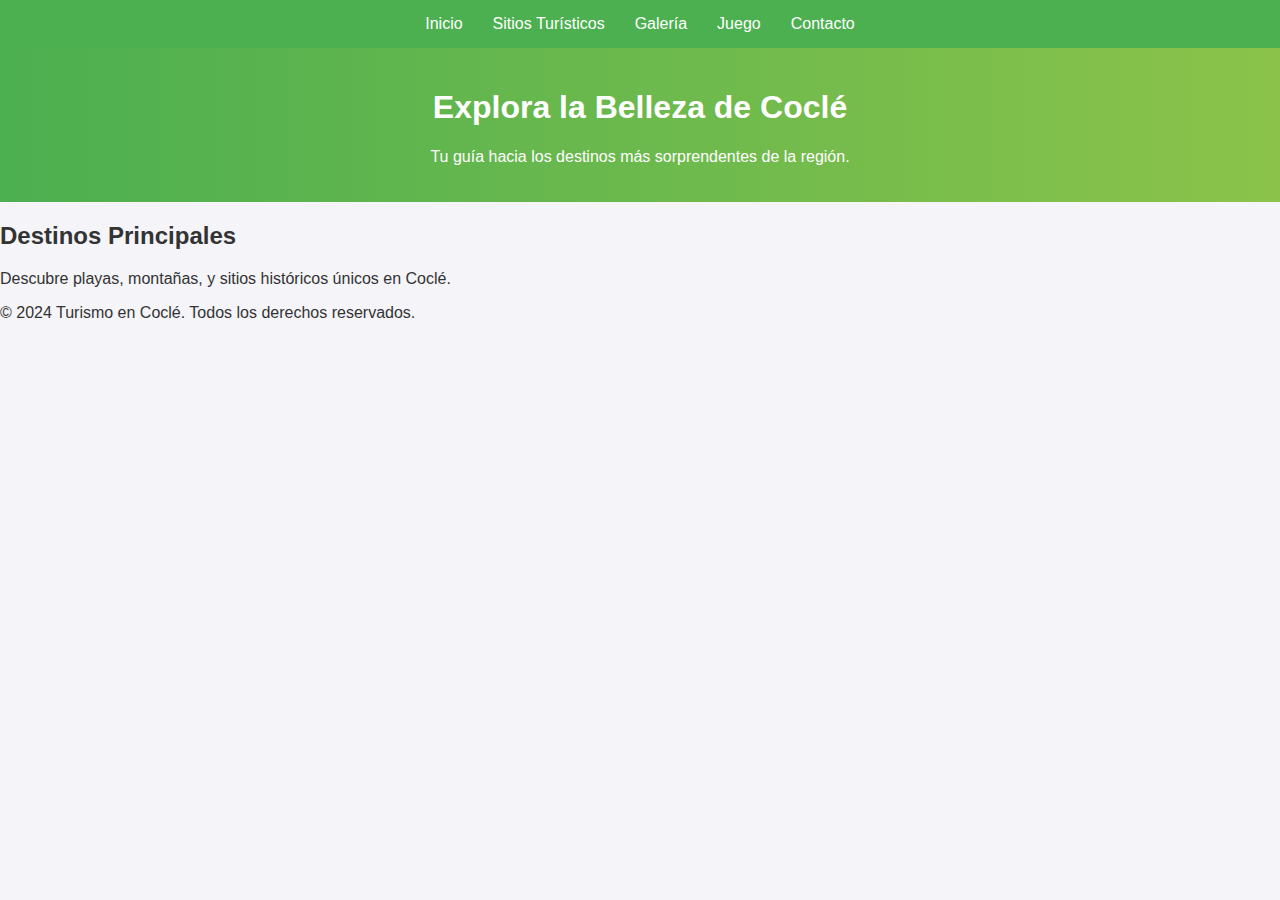
==== web/index.html @ 5fbdaf17 "adding beta code" ====
<!DOCTYPE html>
<html lang="es">
<head>
    <meta charset="UTF-8">
    <meta name="viewport" content="width=device-width, initial-scale=1.0">
    <title>Turismo en Coclé</title>
    <link rel="stylesheet" href="estilo.css">
    <script src="script.js" defer></script>
</head>
<body>

    <!-- Barra de Menú Responsive -->
    <nav class="navbar">
        <ul>
            <li><a href="index.html">Inicio</a></li>
            <li><a href="#">Sitios Turísticos</a>
                <ul class="submenu">
                    <li><a href="sitio1.html">Sitio 1</a></li>
                    <li><a href="sitio2.html">Sitio 2</a></li>
                    <li><a href="sitio3.html">Sitio 3</a></li>
                    <li><a href="sitio4.html">Sitio 4</a></li>
                    <li><a href="sitio5.html">Sitio 5</a></li>
                </ul>
            </li>
            <li><a href="slides.html">Galería</a></li>
            <li><a href="juego.html">Juego</a></li>
            <li><a href="contacto.html">Contacto</a></li>
        </ul>
    </nav>

    <!-- Contenido Principal -->
    <header>
        <h1>Explora la Belleza de Coclé</h1>
        <p>Tu guía hacia los destinos más sorprendentes de la región.</p>
    </header>

    <main>
        <section class="destinos">
            <h2>Destinos Principales</h2>
            <p>Descubre playas, montañas, y sitios históricos únicos en Coclé.</p>
        </section>
    </main>

    <footer>
        <p>© 2024 Turismo en Coclé. Todos los derechos reservados.</p>
    </footer>
</body>
</html>
---- web/estilo.css ----
/* General */
body {
    font-family: Arial, sans-serif;
    margin: 0;
    padding: 0;
    background-color: #f4f4f9;
    color: #333;
}

header {
    text-align: center;
    background: linear-gradient(to right, #4caf50, #8bc34a);
    padding: 20px;
    color: white;
}
.navbar ul {
    list-style: none;
    margin: 0;
    padding: 0;
    display: flex;
    justify-content: center;
    background: #4caf50;
}

.navbar ul li {
    position: relative;
}

.navbar ul li a {
    text-decoration: none;
    color: white;
    padding: 15px;
    display: block;
}

.submenu {
    display: none;
    position: absolute;
    background: #8bc34a;
    list-style: none;
    margin: 0;
    padding: 0;
    top: 100%;
    left: 0; /* Alinea el submenú con el elemento principal */
    min-width: 150px; /* Ancho mínimo para el submenú */
    z-index: 10; /* Asegura que esté por encima de otros elementos */
    border: 1px solid #4caf50; /* Opcional, para mayor claridad */
}

/* Mostrar el submenú al pasar el cursor */
.navbar ul li:hover .submenu {
    display: block;
}

nav.navbar ul li .submenu {
    display: none;
}

/* Estilo de los elementos del submenú */
.submenu li a {
    text-decoration: none;
    color: white;
    padding: 10px 15px;
    display: block;
    transition: background-color 0.3s ease;
}

.submenu li a:hover {
    background: #7cb342;
}


.modal {
    display: block;
    position: fixed;
    top: 0;
    left: 0;
    width: 100%;
    height: 100%;
    background: rgba(0, 0, 0, 0.5);
    justify-content: center;
    align-items: center;
}

.modal-content {
    background: white;
    padding: 20px;
    border-radius: 8px;
    text-align: center;
}


.slider-container {
    position: relative;
    width: 80%;
    margin: auto;
    overflow: hidden;
}
.slides {
    display: flex;
    transition: transform 0.5s ease-in-out;
}
.slide {
    min-width: 100%;
    box-sizing: border-box;
}
.slide img {
    width: 100%;
    height: auto;
}
.description {
    text-align: center;
    font-size: 18px;
    margin: 10px 0;
}
.controls {
    position: absolute;
    top: 50%;
    width: 100%;
    display: flex;
    justify-content: space-between;
    transform: translateY(-50%);
}
.controls button {
    background-color: rgba(0, 0, 0, 0.5);
    border: none;
    color: white;
    font-size: 24px;
    cursor: pointer;
    padding: 10px;
}
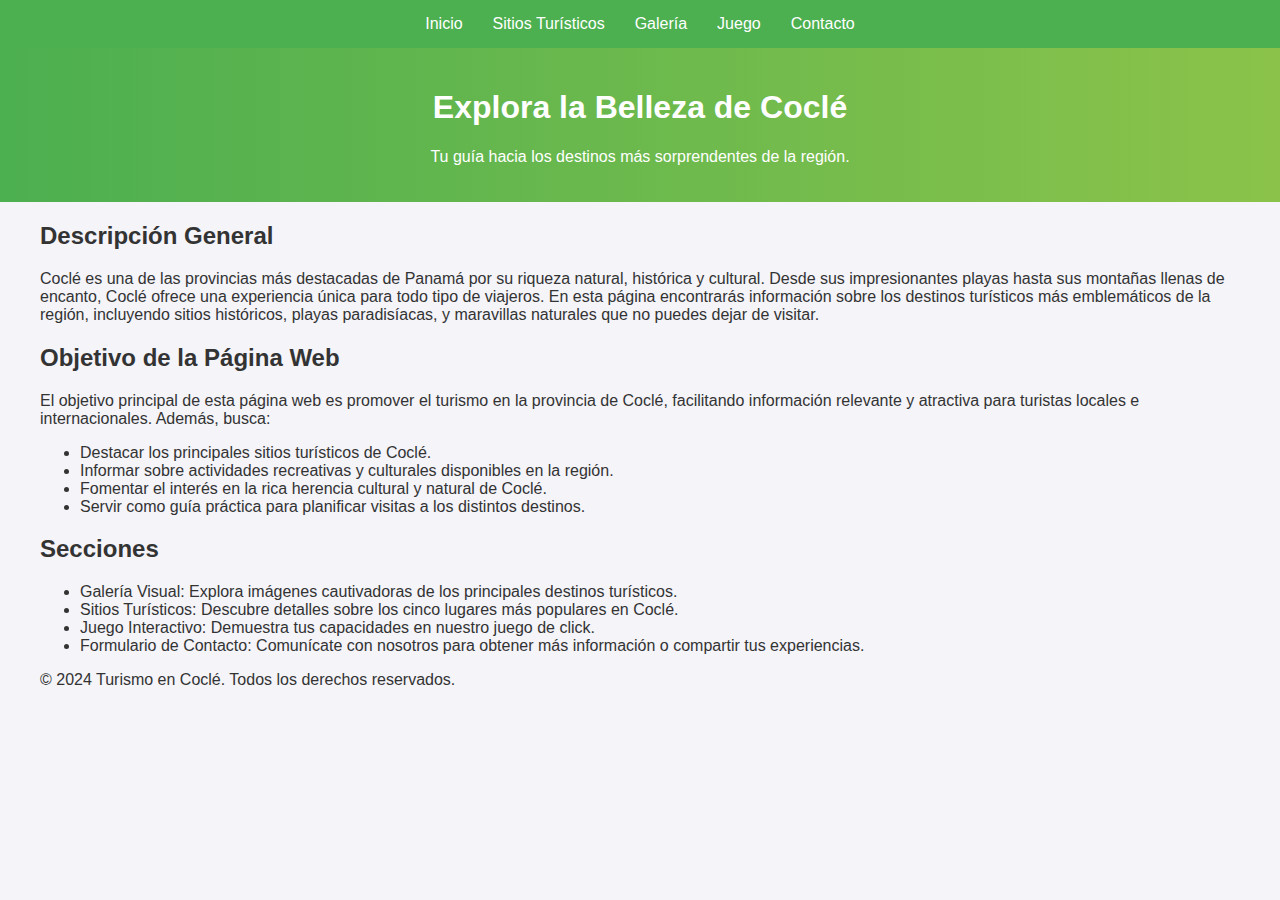
==== commit a967a809: "adding content to the sites" ====
--- a/web/index.html
+++ b/web/index.html
@@ -33,16 +33,39 @@
         <h1>Explora la Belleza de Coclé</h1>
         <p>Tu guía hacia los destinos más sorprendentes de la región.</p>
     </header>
+    <blockquote>
+        <main>
+                <section class="descripcion">
+                    <h2>Descripción General</h2>
+                    <p>Coclé es una de las provincias más destacadas de Panamá por su riqueza natural, histórica y cultural. Desde sus impresionantes playas hasta sus montañas llenas de encanto, Coclé ofrece una experiencia única para todo tipo de viajeros. En esta página encontrarás información sobre los destinos turísticos más emblemáticos de la región, incluyendo sitios históricos, playas paradisíacas, y maravillas naturales que no puedes dejar de visitar.</p>
+                </section>
 
-    <main>
-        <section class="destinos">
-            <h2>Destinos Principales</h2>
-            <p>Descubre playas, montañas, y sitios históricos únicos en Coclé.</p>
-        </section>
-    </main>
+                <section class="Objetivo">
+                    <h2>Objetivo de la Página Web</h2>
+                    <p>El objetivo principal de esta página web es promover el turismo en la provincia de Coclé, facilitando información relevante y atractiva para turistas locales e internacionales. Además, busca:</p>
+                    <ul>
+                        <li>Destacar los principales sitios turísticos de Coclé.</li>
+                        <li>Informar sobre actividades recreativas y culturales disponibles en la región.</li>
+                        <li>Fomentar el interés en la rica herencia cultural y natural de Coclé.</li>
+                        <li>Servir como guía práctica para planificar visitas a los distintos destinos.</li>
+                    </ul>
+                </section>
+        
+                <section class="destacadas">
+                    <h2>Secciones</h2>
+                    <ul>
+                        <li>Galería Visual: Explora imágenes cautivadoras de los principales destinos turísticos.</li>
+                        <li>Sitios Turísticos: Descubre detalles sobre los cinco lugares más populares en Coclé.</li>
+                        <li>Juego Interactivo: Demuestra tus capacidades en nuestro juego de click.</li>
+                        <li>Formulario de Contacto: Comunícate con nosotros para obtener más información o compartir tus experiencias.</li>
+                    </ul>
+                </section>
+            
+        </main>
 
-    <footer>
-        <p>© 2024 Turismo en Coclé. Todos los derechos reservados.</p>
-    </footer>
+        <footer>
+            <p>© 2024 Turismo en Coclé. Todos los derechos reservados.</p>
+        </footer>
+    </blockquote>
 </body>
 </html>
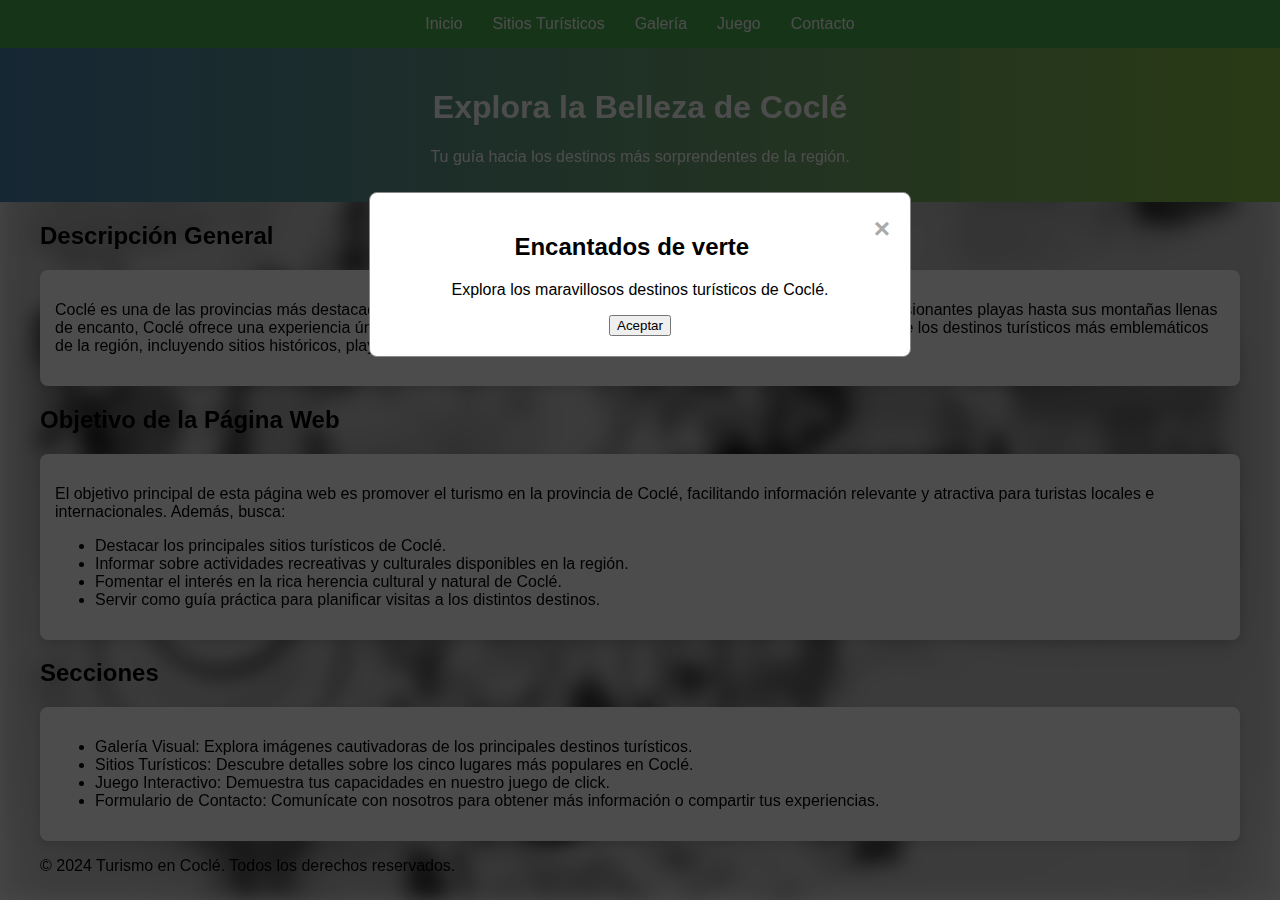
==== commit 59acec2a: "Se agrego fondo y cajas para los parrafos, a su vez ventana modal en html, CSS y javascript" ====
--- a/web/index.html
+++ b/web/index.html
@@ -8,6 +8,8 @@
     <script src="script.js" defer></script>
 </head>
 <body>
+    <!-- Div para la imagen de fondo -->
+    <div class="background"></div>
 
     <!-- Barra de Menú Responsive -->
     <nav class="navbar">
@@ -35,13 +37,16 @@
     </header>
     <blockquote>
         <main>
-                <section class="descripcion">
-                    <h2>Descripción General</h2>
+            <section class="descripcion">
+                <h2>Descripción General</h2>
+                <div class="highlight">
                     <p>Coclé es una de las provincias más destacadas de Panamá por su riqueza natural, histórica y cultural. Desde sus impresionantes playas hasta sus montañas llenas de encanto, Coclé ofrece una experiencia única para todo tipo de viajeros. En esta página encontrarás información sobre los destinos turísticos más emblemáticos de la región, incluyendo sitios históricos, playas paradisíacas, y maravillas naturales que no puedes dejar de visitar.</p>
-                </section>
+                </div>
+            </section>
 
-                <section class="Objetivo">
-                    <h2>Objetivo de la Página Web</h2>
+            <section class="Objetivo">
+                <h2>Objetivo de la Página Web</h2>
+                <div class="highlight">
                     <p>El objetivo principal de esta página web es promover el turismo en la provincia de Coclé, facilitando información relevante y atractiva para turistas locales e internacionales. Además, busca:</p>
                     <ul>
                         <li>Destacar los principales sitios turísticos de Coclé.</li>
@@ -49,23 +54,36 @@
                         <li>Fomentar el interés en la rica herencia cultural y natural de Coclé.</li>
                         <li>Servir como guía práctica para planificar visitas a los distintos destinos.</li>
                     </ul>
-                </section>
-        
-                <section class="destacadas">
-                    <h2>Secciones</h2>
+                </div>
+            </section>
+
+            <section class="destacadas">
+                <h2>Secciones</h2>
+                <div class="highlight">
                     <ul>
                         <li>Galería Visual: Explora imágenes cautivadoras de los principales destinos turísticos.</li>
                         <li>Sitios Turísticos: Descubre detalles sobre los cinco lugares más populares en Coclé.</li>
                         <li>Juego Interactivo: Demuestra tus capacidades en nuestro juego de click.</li>
                         <li>Formulario de Contacto: Comunícate con nosotros para obtener más información o compartir tus experiencias.</li>
                     </ul>
-                </section>
-            
+                </div>
+            </section>
+
         </main>
 
         <footer>
             <p>© 2024 Turismo en Coclé. Todos los derechos reservados.</p>
         </footer>
     </blockquote>
+
+        <!-- Ventana Modal de Bienvenida -->
+<div id="modal" class="modal">
+    <div class="modal-content">
+        <span class="cerrar" id="cerrarModal">&times;</span>
+        <h2>Encantados de verte</h2>
+        <p>Explora los maravillosos destinos turísticos de Coclé.</p>
+        <button id="aceptarModal">Aceptar</button>
+    </div>
+</div>
 </body>
 </html>
--- a/web/estilo.css
+++ b/web/estilo.css
@@ -4,12 +4,12 @@
     margin: 0;
     padding: 0;
     background-color: #f4f4f9;
-    color: #333;
+    color: #000000;
 }
 
 header {
     text-align: center;
-    background: linear-gradient(to right, #4caf50, #8bc34a);
+    background: linear-gradient(to right, #4c84af, #8bc34a);
     padding: 20px;
     color: white;
 }
@@ -31,6 +31,19 @@
     color: white;
     padding: 15px;
     display: block;
+}
+
+.background {
+    position: fixed;
+    top: 0;
+    left: 0;
+    width: 100%;
+    height: 100%;
+    background-image: url('img/Turismo_Cocle.jpg'); 
+    background-size: cover; 
+    background-position: center; 
+    filter: blur(10px); 
+    z-index: -1; 
 }
 
 .submenu {
@@ -128,4 +141,49 @@
     font-size: 24px;
     cursor: pointer;
     padding: 10px;
+}
+
+.highlight {
+    background-color: white;
+    padding: 15px;
+    border-radius: 8px;
+    box-shadow: 0 4px 10px rgba(0, 0, 0, 0.1);
+    margin: 15px 0;
+}
+
+/* Estilos para la ventana modal */
+.modal {
+    display: none;
+    position: fixed;
+    z-index: 1000;
+    left: 0;
+    top: 0;
+    width: 100%;
+    height: 100%;
+    overflow: auto;
+    background-color: rgba(0, 0, 0, 0.7);
+}
+
+.modal-content {
+    background-color: white;
+    margin: 15% auto;
+    padding: 20px;
+    border: 1px solid #888;
+    width: 80%;
+    max-width: 500px;
+    border-radius: 8px;
+}
+
+.cerrar {
+    color: #aaa;
+    float: right;
+    font-size: 28px;
+    font-weight: bold;
+}
+
+.cerrar:hover,
+.cerrar:focus {
+    color: black;
+    text-decoration: none;
+    cursor: pointer;
 }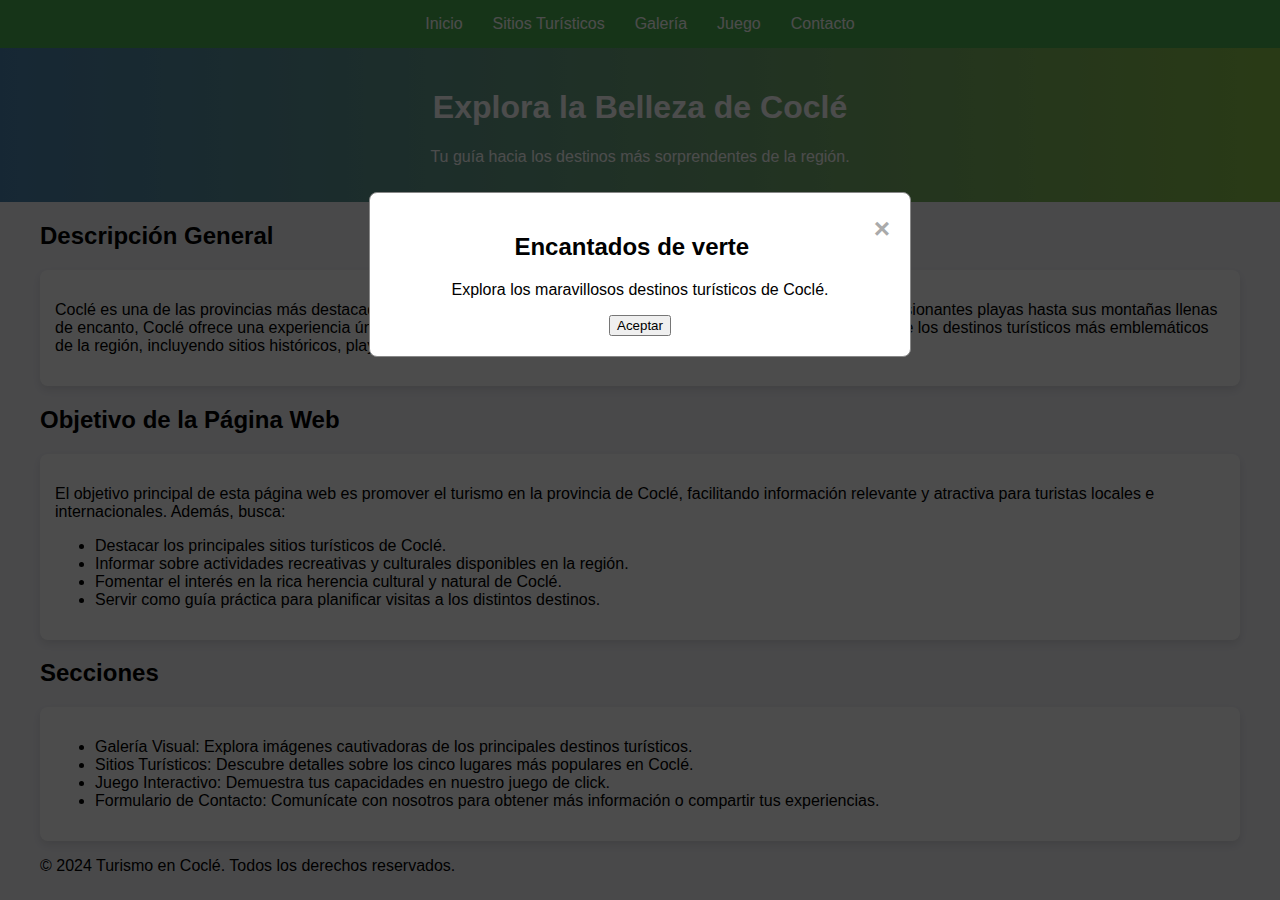
==== commit 161830a2: "The background is white again, adding more information to the sites" ====
--- a/web/index.html
+++ b/web/index.html
@@ -8,9 +8,6 @@
     <script src="script.js" defer></script>
 </head>
 <body>
-    <!-- Div para la imagen de fondo -->
-    <div class="background"></div>
-
     <!-- Barra de Menú Responsive -->
     <nav class="navbar">
         <ul>
--- a/web/estilo.css
+++ b/web/estilo.css
@@ -31,19 +31,6 @@
     color: white;
     padding: 15px;
     display: block;
-}
-
-.background {
-    position: fixed;
-    top: 0;
-    left: 0;
-    width: 100%;
-    height: 100%;
-    background-image: url('img/Turismo_Cocle.jpg'); 
-    background-size: cover; 
-    background-position: center; 
-    filter: blur(10px); 
-    z-index: -1; 
 }
 
 .submenu {
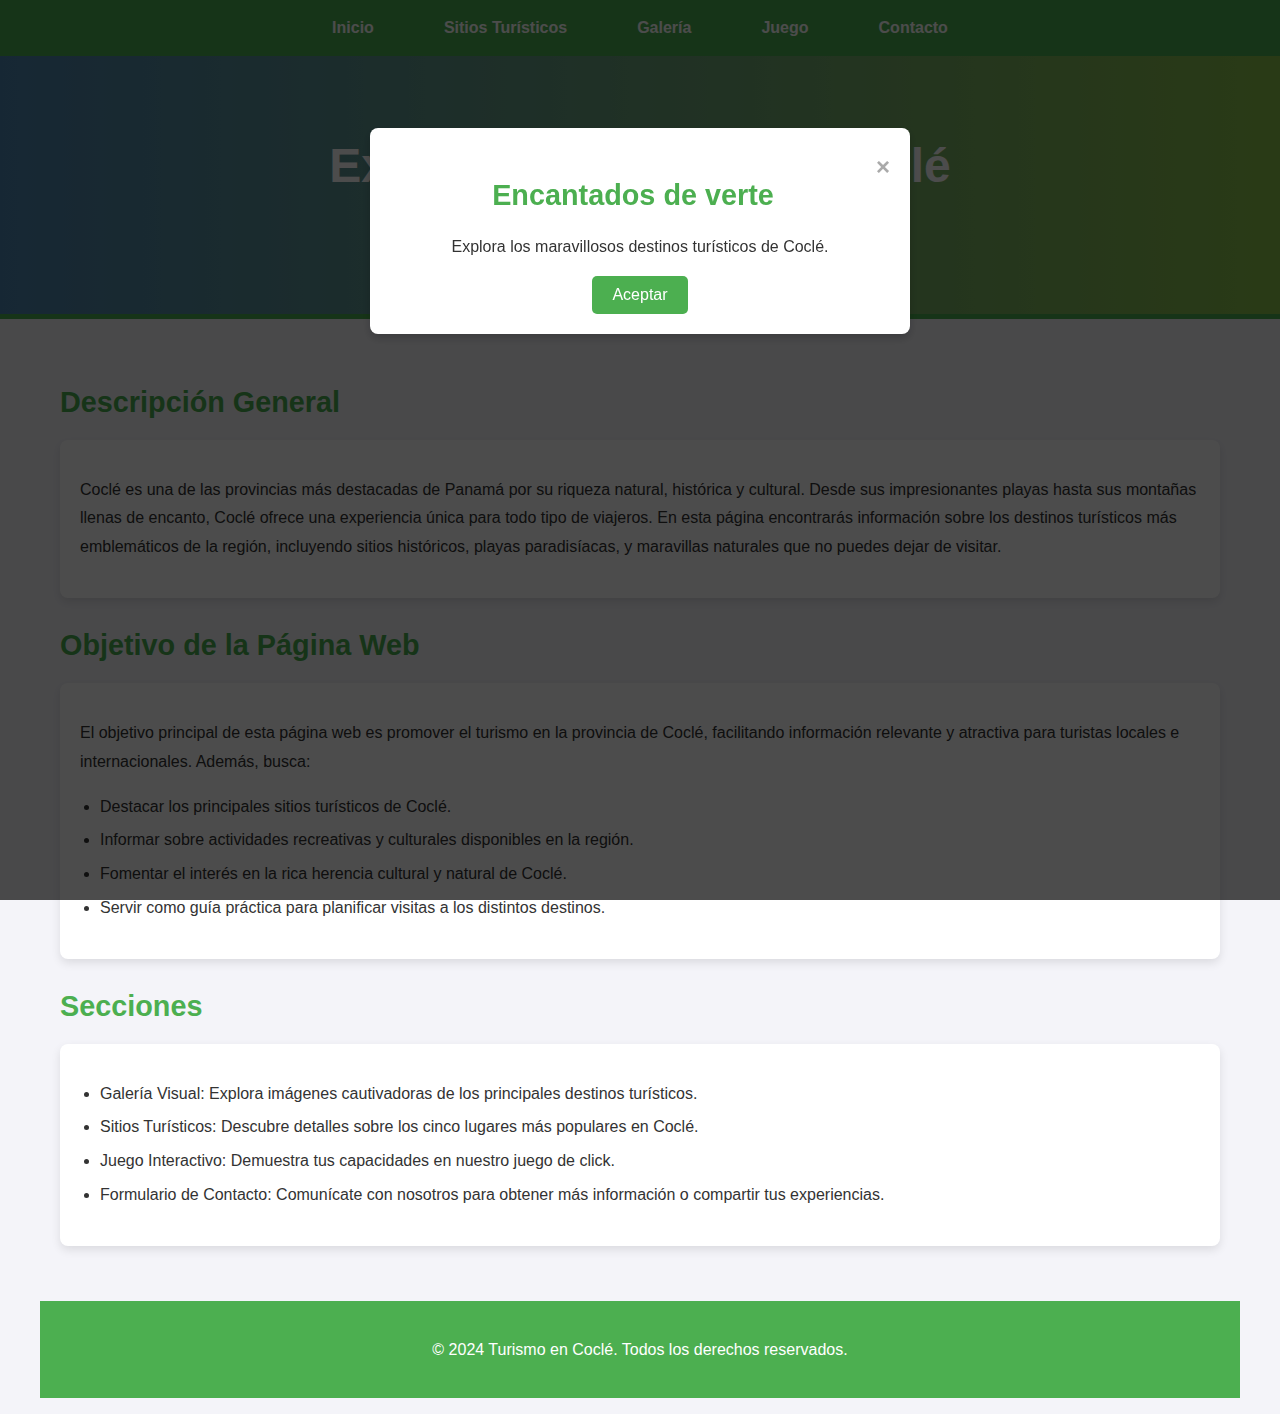
==== commit f8ff33b6: "adding responsive methods and correcting some alignements" ====
--- a/web/index.html
+++ b/web/index.html
@@ -4,7 +4,7 @@
     <meta charset="UTF-8">
     <meta name="viewport" content="width=device-width, initial-scale=1.0">
     <title>Turismo en Coclé</title>
-    <link rel="stylesheet" href="estilo.css">
+    <link rel="stylesheet" href="estilo1.css">
     <script src="script.js" defer></script>
 </head>
 <body>
@@ -14,11 +14,11 @@
             <li><a href="index.html">Inicio</a></li>
             <li><a href="#">Sitios Turísticos</a>
                 <ul class="submenu">
-                    <li><a href="sitio1.html">Sitio 1</a></li>
-                    <li><a href="sitio2.html">Sitio 2</a></li>
-                    <li><a href="sitio3.html">Sitio 3</a></li>
-                    <li><a href="sitio4.html">Sitio 4</a></li>
-                    <li><a href="sitio5.html">Sitio 5</a></li>
+                    <li><a href="sitio1.html">Playa Blanca</a></li>
+                    <li><a href="sitio2.html">El Valle</a></li>
+                    <li><a href="sitio3.html">Penonomé</a></li>
+                    <li><a href="sitio4.html">Santa Clara</a></li>
+                    <li><a href="sitio5.html">Farallón</a></li>
                 </ul>
             </li>
             <li><a href="slides.html">Galería</a></li>
--- a/web/estilo1.css
+++ b/web/estilo1.css
@@ -0,0 +1,315 @@
+/* General */
+body {
+    font-family: 'Roboto', sans-serif;
+    margin: 0;
+    padding: 0;
+    background-color: #f4f4f9;
+    color: #333;
+    line-height: 1.6;
+}
+
+header {
+    text-align: center;
+    background: linear-gradient(to right, #4c84af, #8bc34a);
+    padding: 40px 20px;
+    color: white;
+    border-bottom: 5px solid #4caf50;
+}
+
+header h1 {
+    font-size: 2.5rem;
+    margin-bottom: 10px;
+}
+
+header p {
+    font-size: 1.2rem;
+}
+
+/* Barra de navegación */
+.navbar ul {
+    list-style: none;
+    margin: 0;
+    padding: 0;
+    display: flex;
+    justify-content: center;
+    background: #4caf50;
+    box-shadow: 0 4px 6px rgba(0, 0, 0, 0.1);
+}
+
+.navbar ul li {
+    position: relative;
+    margin: 0 15px;
+}
+
+.navbar ul li a {
+    text-decoration: none;
+    color: white;
+    padding: 15px 20px;
+    display: block;
+    font-size: 1rem;
+    font-weight: bold;
+    border-radius: 5px;
+    transition: background 0.3s ease, transform 0.2s ease;
+}
+
+.navbar ul li a:hover {
+    background: #7cb342;
+    transform: translateY(-3px);
+}
+
+/* Submenú */
+.submenu {
+    display: none;
+    position: absolute;
+    background: #8bc34a;
+    list-style: none;
+    margin: 0;
+    padding: 0;
+    top: 100%;
+    left: 0; /* Alinea el submenú con el elemento principal */
+    min-width: 150px; /* Ancho mínimo para el submenú */
+    z-index: 10; /* Asegura que esté por encima de otros elementos */
+    border: 1px solid #4caf50;
+}
+
+/* Mostrar el submenú al pasar el cursor */
+.navbar ul li:hover .submenu {
+    display: block;
+}
+
+nav.navbar ul li .submenu {
+    display: none;
+}
+
+.navbar ul li:hover .submenu {
+    display: block;
+}
+
+.submenu li a {
+    text-decoration: none;
+    color: white;
+    padding: 10px 20px;
+    display: block;
+    transition: background 0.3s ease;
+}
+
+.submenu li a:hover {
+    background: #7cb342;
+}
+
+/* Secciones */
+main {
+    padding: 20px;
+    max-width: 1200px;
+    margin: auto;
+}
+
+h2 {
+    font-size: 1.8rem;
+    margin-bottom: 10px;
+    color: #4caf50;
+}
+
+.highlight {
+    background-color: #fff;
+    padding: 20px;
+    border-radius: 8px;
+    box-shadow: 0 4px 10px rgba(0, 0, 0, 0.1);
+    margin: 15px 0;
+    line-height: 1.8;
+}
+
+ul {
+    padding-left: 20px;
+}
+
+ul li {
+    margin: 5px 0;
+}
+
+/* Footer */
+footer {
+    text-align: center;
+    padding: 20px;
+    background: #4caf50;
+    color: white;
+    margin-top: 20px;
+}
+
+/* Ventana Modal */
+.modal {
+    display: none;
+    position: fixed;
+    z-index: 1000;
+    left: 0;
+    top: 0;
+    width: 100%;
+    height: 100%;
+    overflow: auto;
+    background-color: rgba(0, 0, 0, 0.7);
+}
+
+.modal-content {
+    background-color: white;
+    margin: 10% auto;
+    padding: 20px;
+    border-radius: 8px;
+    width: 80%;
+    max-width: 500px;
+    text-align: center;
+    box-shadow: 0 4px 10px rgba(0, 0, 0, 0.2);
+}
+
+.modal-content h2 {
+    margin-bottom: 10px;
+    color: #4caf50;
+}
+
+.modal-content button {
+    background: #4caf50;
+    color: white;
+    border: none;
+    padding: 10px 20px;
+    font-size: 1rem;
+    cursor: pointer;
+    border-radius: 5px;
+    transition: background 0.3s ease;
+}
+
+.modal-content button:hover {
+    background: #7cb342;
+}
+
+.cerrar {
+    color: #aaa;
+    float: right;
+    font-size: 24px;
+    font-weight: bold;
+    cursor: pointer;
+}
+
+.cerrar:hover {
+    color: black;
+}
+
+/* Estilo general para imágenes */
+section img {
+    max-width: 50%;
+    height: auto;
+    display: block;
+    margin: 0 auto;
+    border-radius: 8px; /* Bordes redondeados */
+    box-shadow: 0 4px 6px rgba(0, 0, 0, 0.2); /* Sombra */
+    transition: transform 0.3s ease, box-shadow 0.3s ease;
+}
+
+/* Efecto al pasar el cursor */
+section img:hover {
+    transform: scale(1.05); /* Zoom suave */
+    box-shadow: 0 6px 10px rgba(0, 0, 0, 0.3); /* Sombra más pronunciada */
+}
+
+/* Estilo para la galería */
+.slider-container {
+    position: relative;
+    width: 80%;
+    margin: auto;
+    overflow: hidden;
+}
+.slides {
+    display: flex;
+    transition: transform 0.5s ease-in-out;
+}
+.slide {
+    min-width: 100%;
+    box-sizing: border-box;
+}
+.slide img {
+    width: 100%;
+    height: auto;
+}
+.description {
+    text-align: center;
+    font-size: 18px;
+    margin: 10px 0;
+}
+.controls {
+    position: absolute;
+    top: 50%;
+    width: 100%;
+    display: flex;
+    justify-content: space-between;
+    transform: translateY(-50%);
+}
+.controls button {
+    background-color: rgba(0, 0, 0, 0.5);
+    border: none;
+    color: white;
+    font-size: 24px;
+    cursor: pointer;
+    padding: 10px;
+}
+/* Media Queries para hacer el diseño responsive */
+
+/* Pantallas pequeñas (como móviles) */
+@media (max-width: 768px) {
+    .navbar ul {
+        flex-direction: column; /* Coloca los elementos en columna */
+        align-items: center; /* Centra los elementos */
+    }
+
+    .navbar ul li {
+        margin: 10px 0; /* Aumentamos el margen entre los elementos */
+    }
+
+    section img {
+        max-width: 80%; /* Las imágenes ocupan más espacio */
+    }
+
+    .slider-container {
+        width: 100%; /* La galería ocupa todo el ancho */
+    }
+
+    .modal-content {
+        width: 90%; /* El modal ocupa un 90% del ancho */
+    }
+
+    .controls button {
+        font-size: 18px; /* Ajustamos el tamaño de los controles */
+        padding: 8px;
+    }
+}
+
+/* Pantallas medianas (tabletas) */
+@media (max-width: 1024px) {
+    .navbar ul {
+        justify-content: space-between; /* Barra de navegación alineada a los extremos */
+    }
+
+    section img {
+        max-width: 70%; /* Las imágenes ocupan un poco más de espacio */
+    }
+
+    .slider-container {
+        width: 90%; /* Galería más grande */
+    }
+
+    .modal-content {
+        width: 80%; /* Modal más pequeño */
+    }
+}
+
+/* Pantallas grandes (escritorios grandes) */
+@media (min-width: 1200px) {
+    header h1 {
+        font-size: 3rem; /* Aumentamos el tamaño del título en pantallas grandes */
+    }
+
+    section img {
+        max-width: 50%; /* Las imágenes ocupan la mitad del ancho */
+    }
+
+    .slider-container {
+        width: 80%; /* Galería más grande */
+    }
+}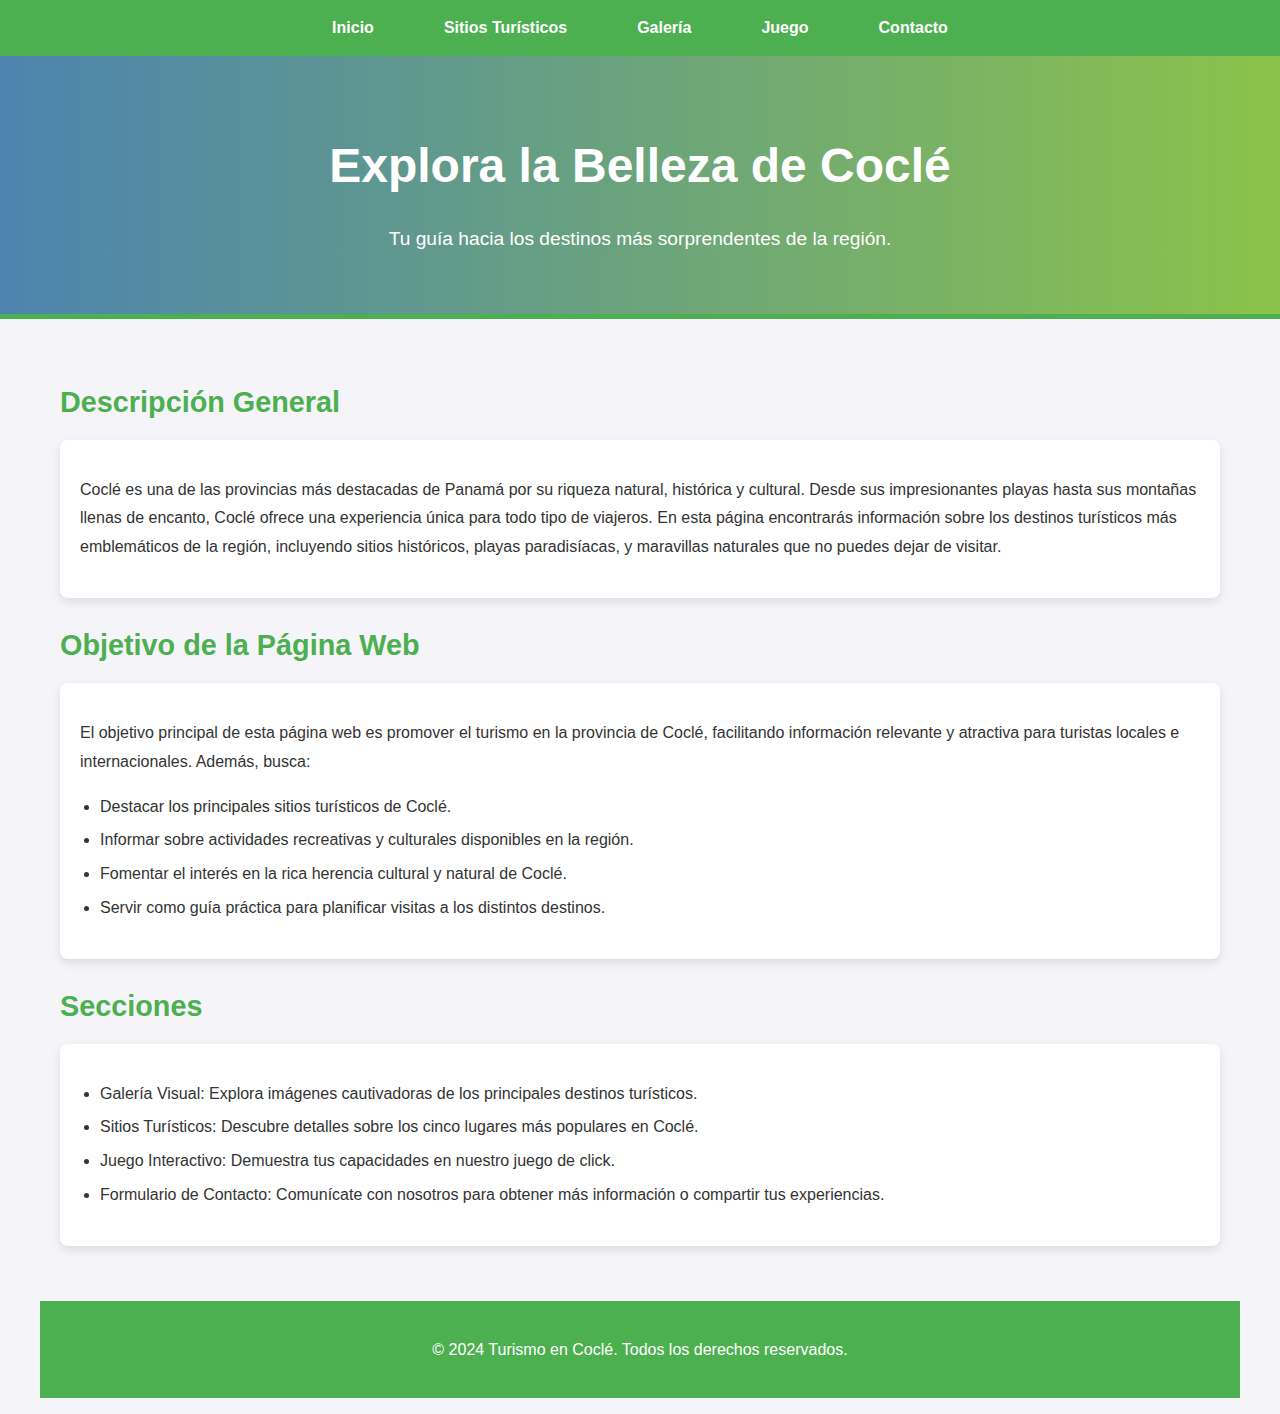
==== commit d96e474b: "Adding info in all the sites and solving mistakes" ====
--- a/web/index.html
+++ b/web/index.html
@@ -5,7 +5,7 @@
     <meta name="viewport" content="width=device-width, initial-scale=1.0">
     <title>Turismo en Coclé</title>
     <link rel="stylesheet" href="estilo1.css">
-    <script src="script.js" defer></script>
+    
 </head>
 <body>
     <!-- Barra de Menú Responsive -->
--- a/web/estilo1.css
+++ b/web/estilo1.css
@@ -249,7 +249,41 @@
     cursor: pointer;
     padding: 10px;
 }
-/* Media Queries para hacer el diseño responsive */
+
+.form-group {
+    margin-bottom: 20px;
+}
+.form-group label {
+    display: inline-block;
+    width: 150px;
+    text-align: right;
+    margin-right: 10px;
+    font-weight: bold;
+}
+.form-group input, .form-group textarea {
+    width: calc(100% - 170px);
+    padding: 10px;
+    border: 1px solid #ccc;
+    border-radius: 4px;
+    font-size: 16px;
+}
+.form-group textarea {
+    height: 100px;
+    resize: vertical;
+}
+.form-group button {
+    padding: 10px 20px;
+    background-color: #4CAF50;
+    color: white;
+    border: none;
+    border-radius: 4px;
+    cursor: pointer;
+    font-size: 16px;
+    transition: background-color 0.3s;
+}
+.form-group button:hover {
+    background-color: #45a049;
+}
 
 /* Pantallas pequeñas (como móviles) */
 @media (max-width: 768px) {
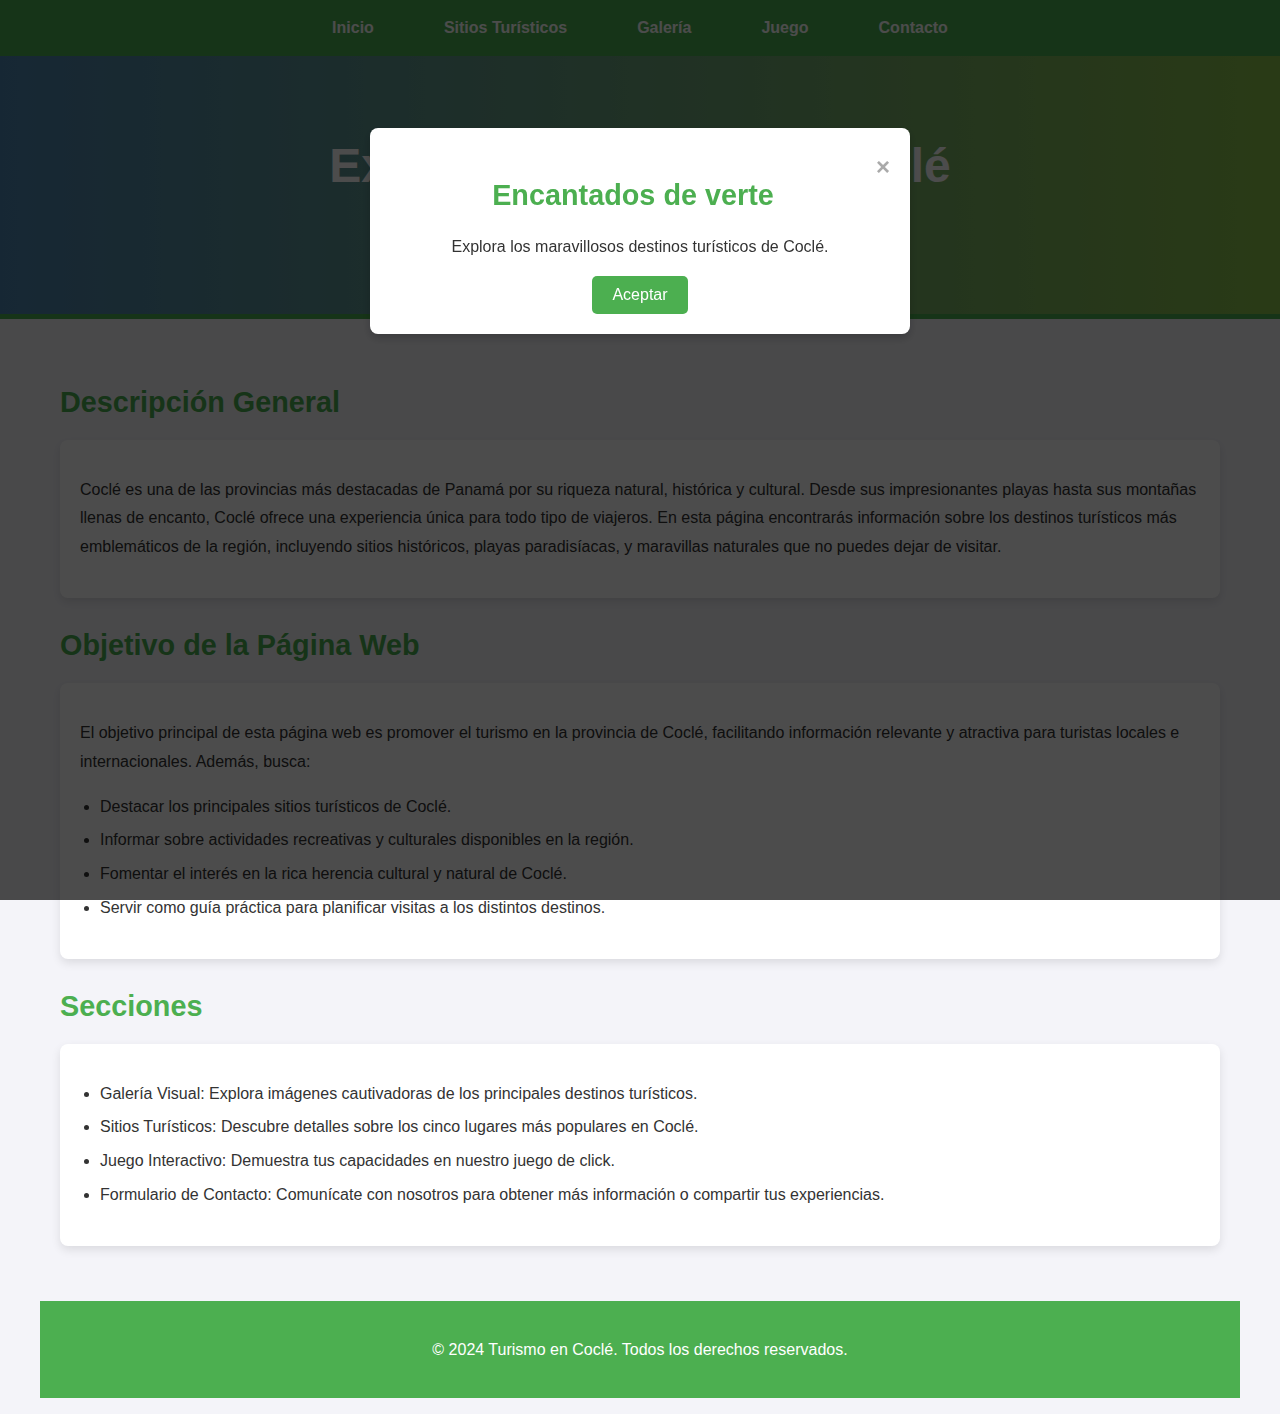
==== commit 5f305839: "Adjusting the modal and slides" ====
--- a/web/index.html
+++ b/web/index.html
@@ -81,6 +81,7 @@
         <p>Explora los maravillosos destinos turísticos de Coclé.</p>
         <button id="aceptarModal">Aceptar</button>
     </div>
+    <script src="script.js"></script>
 </div>
 </body>
-</html>
+</html>